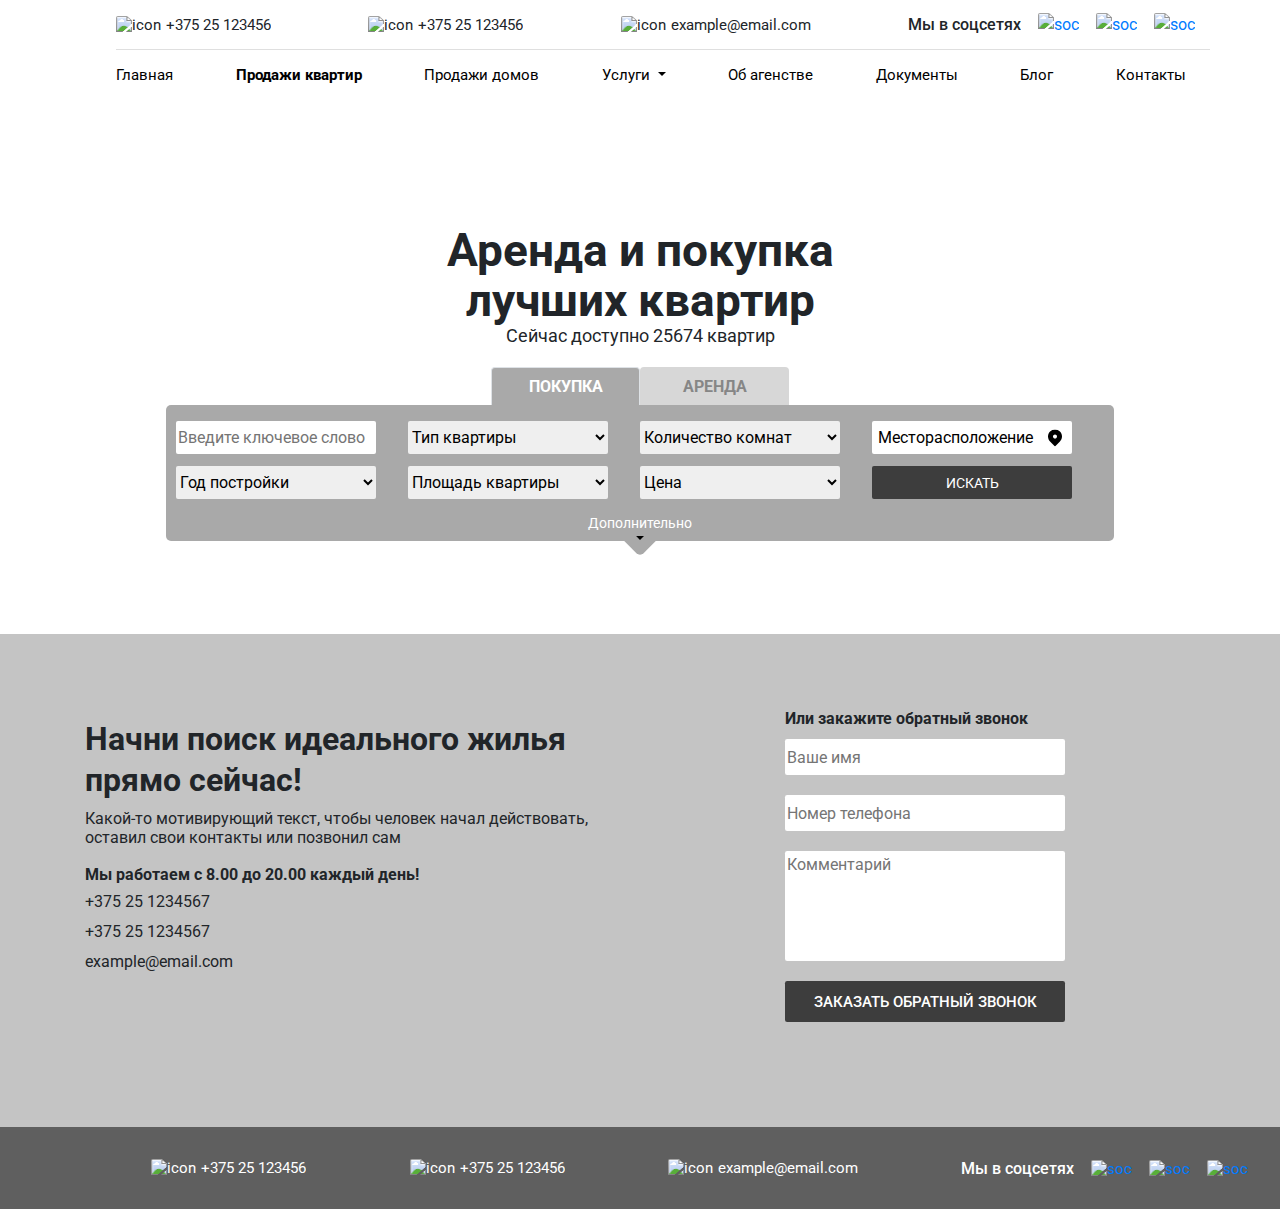
==== pages/saleFlats/main.html @ 1c045c44 "action menu" ====
<!DOCTYPE html>
<html lang="ru">

<head>
    <title>Site</title>
    <meta charset="UTF-8">
    <meta http-equiv="X-UA-Compatible" content="IE=edge">
    <meta name="viewport" content="width=device-width, initial-scale=1.0">
    <link rel="shortcut icon" href="/favicon.png" type="image/png">
    <link rel="stylesheet" href="https://stackpath.bootstrapcdn.com/bootstrap/4.5.2/css/bootstrap.min.css"
        integrity="sha384-JcKb8q3iqJ61gNV9KGb8thSsNjpSL0n8PARn9HuZOnIxN0hoP+VmmDGMN5t9UJ0Z" crossorigin="anonymous">

    <link rel="stylesheet" href="/src/style/css/style.css">
    <link rel="stylesheet" href="/pages/saleFlats/css/flats.css">
</head>

<body>
    <div class="wrapper">

        <!--
        ##################################################################################
                                            HEADER
        ##################################################################################
        -->
        <div class="header container">
            <div class="row">
                <!-- *****LOGO -->
                <a class="header__logo col-12 col-sm-auto navbar-brand" href="#">
                    <img src="https://via.placeholder.com/107x72" alt="">
                </a>
                <!-- end-logo -->
                <div class="menu header__menu col">
                    <div class="row">

                        <!-- *****CONTACTS -->
                        <div class="contacts menu__contacts col-auto col-sm-12">
                            <div class="contacts__item" title="+375 25 123456">
                                <img src="https://via.placeholder.com/20x20" alt="icon">
                                <span>+375 25 123456</span>
                            </div>
                            <div class="contacts__item" title="+375 25 123456">
                                <img src="https://via.placeholder.com/20x20" alt="icon">
                                <span>+375 25 123456</span>
                            </div>
                            <div class="contacts__item" title="example@email.com">
                                <img src="https://via.placeholder.com/20x20" alt="icon">
                                <span>example@email.com</span>
                            </div>
                            <div class="socials contacts__socials" title="Мы в соцсетях">
                                <h6 class="socials__title">Мы в соцсетях</h6>
                                <div class="socials__items">
                                    <div class="socials__social-item"><a href="#"><img
                                                src="https://via.placeholder.com/22x22" alt="soc"></a></div>
                                    <div class="socials__social-item"><a href="#"><img
                                                src="https://via.placeholder.com/22x22" alt="soc"></a></div>
                                    <div class="socials__social-item"><a href="#"><img
                                                src="https://via.placeholder.com/22x22" alt="soc"></a></div>
                                </div>
                            </div>
                        </div>
                        <!-- end-contacts -->
                    </div>
                    <div class="row">

                        <!-- *****NAVIGATION -->
                        <nav class="menu__navbar navbar navbar-expand-lg navbar-light">
                            <button class="navbar-toggler" type="button" data-toggle="collapse"
                                data-target="#navbarNavDropdown" aria-controls="navbarNavDropdown" aria-expanded="false"
                                aria-label="Toggle navigation">
                                <span class="navbar-toggler-icon"></span>
                            </button>
                            <div class="collapse navbar-collapse" id="navbarNavDropdown">
                                <ul class="navbar-nav">
                                    <li class="nav-item">
                                        <a class="nav-link" href="/index.html">Главная</a>
                                    </li>
                                    <li class="nav-item">
                                        <a class="nav-link active" href="#">Продажи квартир</a>
                                    </li>
                                    <li class="nav-item">
                                        <a class="nav-link" href="#">Продажи домов</a>
                                    </li>
                                    <li class="nav-item dropdown">
                                        <a class="nav-link dropdown-toggle" href="#" id="navbarDropdownMenuLink"
                                            data-toggle="dropdown" aria-haspopup="true" aria-expanded="false">
                                            Услуги
                                        </a>
                                        <div class="dropdown-menu" aria-labelledby="navbarDropdownMenuLink">
                                            <a class="dropdown-item" href="#">Продать недвижемость</a>
                                            <a class="dropdown-item" href="#">Купить недвижемость</a>
                                            <a class="dropdown-item" href="#">Консультация специалиста</a>
                                            <a class="dropdown-item" href="#">Что-нибудь ещё...</a>
                                        </div>
                                    </li>
                                    <li class="nav-item">
                                        <a class="nav-link" href="#">Об агенстве</a>
                                    </li>
                                    <li class="nav-item">
                                        <a class="nav-link" href="#">Документы</a>
                                    </li>
                                    <li class="nav-item">
                                        <a class="nav-link" href="#">Блог</a>
                                    </li>
                                    <li class="nav-item">
                                        <a class="nav-link" href="#">Контакты</a>
                                    </li>
                                </ul>
                            </div>
                        </nav>
                        <!-- end-navigation -->
                    </div>
                </div>
            </div>
        </div>

        <!--
        ##################################################################################
                                            TOP-SLIDER
        ##################################################################################
    -->
        <div class="image-title container-fluid">
            <div class="text image-title__text">
                <div class="text__title">Аренда и покупка лучших квартир</div>
                <div class="text__description">Сейчас доступно 25674 квартир</div>
            </div>
        </div>

        <!--
        ##################################################################################
                                          SEARCH-BOX
        ##################################################################################
    -->
        <div class="action-block">
            <!-- *****TABS -->
            <div class="action-block__tabs">
                <div class="nav nav-tabs" id="nav-tab" role="tablist">
                    <a class="nav-item nav-link active" id="nav-buy-tab" data-toggle="tab" href="#nav-buy" role="tab"
                        aria-controls="nav-buy" aria-selected="true">Покупка</a>
                    <a class="nav-item nav-link" id="nav-rent-tab" data-toggle="tab" href="#nav-rent" role="tab"
                        aria-controls="nav-rent" aria-selected="false">Аренда</a>
                </div>
            </div>
            <!-- end-tabs -->
            <!-- *****CONTENT -->
            <div class="tab-content" id="nav-tabContent">
                <div class="tab-pane fade show active" id="nav-buy" role="tabpanel" aria-labelledby="nav-buy-tab">
                    <form action="myphp.php" method="GET" class="form action-block__form">
                        <input class="btnInput" type="text" placeholder="Введите ключевое слово" required>
                        <select name="" id="" class="btnInput">
                            <option value="0">Тип квартиры</option>
                            <option value="0">Ещё тип квартиры</option>
                        </select>
                        <select class="btnInput" name="" id="">
                            <option value="0">Количество комнат</option>
                            <option value="0">Ещё количество комнат</option>
                        </select>
                        <button class="form__geoposition btnInput" name="geoposition" type="button"
                            value="1">Месторасположение
                            <svg width="14" height="17" viewBox="0 0 14 17" fill="none"
                                xmlns="http://www.w3.org/2000/svg">
                                <path fill-rule="evenodd" clip-rule="evenodd"
                                    d="M2.04999 2.04999C3.36281 0.73717 5.14338 -0.000366211 6.99999 -0.000366211C8.8566 -0.000366211 10.6372 0.73717 11.95 2.04999C13.2628 3.36281 14.0003 5.14338 14.0003 6.99999C14.0003 8.8566 13.2628 10.6372 11.95 11.95L6.99999 16.9L2.04999 11.95C1.3999 11.3 0.88422 10.5283 0.532393 9.67894C0.180565 8.82961 -0.000518799 7.9193 -0.000518799 6.99999C-0.000518799 6.08068 0.180565 5.17037 0.532393 4.32104C0.88422 3.47172 1.3999 2.70001 2.04999 2.04999ZM6.99999 8.99999C7.53042 8.99999 8.03913 8.78928 8.4142 8.4142C8.78927 8.03913 8.99999 7.53042 8.99999 6.99999C8.99999 6.46956 8.78927 5.96085 8.4142 5.58578C8.03913 5.2107 7.53042 4.99999 6.99999 4.99999C6.46955 4.99999 5.96085 5.2107 5.58577 5.58578C5.2107 5.96085 4.99999 6.46956 4.99999 6.99999C4.99999 7.53042 5.2107 8.03913 5.58577 8.4142C5.96085 8.78928 6.46955 8.99999 6.99999 8.99999Z"
                                    fill="black" />
                            </svg>
                        </button>
                        <select class="btnInput" name="" id="">
                            <option value="0">Год постройки</option>
                            <option value="0">Ещё год постройки</option>
                        </select>
                        <select class="btnInput" name="" id="">
                            <option value="0">Площадь квартиры</option>
                            <option value="0">Ещё площадь квартиры</option>
                        </select>
                        <select class="btnInput" name="" id="">
                            <option value="0">Цена</option>
                            <option value="0">Ещё цена</option>
                        </select>
                        <button class="btnInput" type="submit">Искать</button>
                    </form>
                </div>
                <div class="tab-pane fade" id="nav-rent" role="tabpanel" aria-labelledby="nav-rent-tab">
                    <form action="myphp.php" method="GET" class="form action-block__form">
                        <input class="btnInput" type="text" placeholder="Введите ключевое слово" required>
                        <select name="" id="" class="btnInput">
                            <option value="0">Тип квартиры</option>
                            <option value="0">Ещё тип квартиры</option>
                        </select>
                        <select class="btnInput" name="" id="">
                            <option value="0">Количество комнат</option>
                            <option value="0">Ещё количество комнат</option>
                        </select>
                        <button class="form__geoposition btnInput" name="geoposition" type="button"
                            value="1">Месторасположение
                            <svg width="14" height="17" viewBox="0 0 14 17" fill="none"
                                xmlns="http://www.w3.org/2000/svg">
                                <path fill-rule="evenodd" clip-rule="evenodd"
                                    d="M2.04999 2.04999C3.36281 0.73717 5.14338 -0.000366211 6.99999 -0.000366211C8.8566 -0.000366211 10.6372 0.73717 11.95 2.04999C13.2628 3.36281 14.0003 5.14338 14.0003 6.99999C14.0003 8.8566 13.2628 10.6372 11.95 11.95L6.99999 16.9L2.04999 11.95C1.3999 11.3 0.88422 10.5283 0.532393 9.67894C0.180565 8.82961 -0.000518799 7.9193 -0.000518799 6.99999C-0.000518799 6.08068 0.180565 5.17037 0.532393 4.32104C0.88422 3.47172 1.3999 2.70001 2.04999 2.04999ZM6.99999 8.99999C7.53042 8.99999 8.03913 8.78928 8.4142 8.4142C8.78927 8.03913 8.99999 7.53042 8.99999 6.99999C8.99999 6.46956 8.78927 5.96085 8.4142 5.58578C8.03913 5.2107 7.53042 4.99999 6.99999 4.99999C6.46955 4.99999 5.96085 5.2107 5.58577 5.58578C5.2107 5.96085 4.99999 6.46956 4.99999 6.99999C4.99999 7.53042 5.2107 8.03913 5.58577 8.4142C5.96085 8.78928 6.46955 8.99999 6.99999 8.99999Z"
                                    fill="black" />
                            </svg>
                        </button>
                        <select class="btnInput" name="" id="">
                            <option value="0">Год постройки</option>
                            <option value="0">Ещё год постройки</option>
                        </select>
                        <select class="btnInput" name="" id="">
                            <option value="0">Площадь квартиры</option>
                            <option value="0">Ещё площадь квартиры</option>
                        </select>
                        <select class="btnInput" name="" id="">
                            <option value="0">Цена</option>
                            <option value="0">Ещё цена</option>
                        </select>
                        <button class="btnInput" type="submit">Искать</button>
                    </form>
                </div>
                <a class="form__additional" href="#">Дополнительно</a>
            </div>
            <!-- end-content -->
        </div>

        <!--
            ##################################################################################
                                                CALLBACK
            ##################################################################################
        -->
        <div class="callback container-fluid">
            <div class="container">
                <div class="row">
                    <div class="callback__info col-12 col-md-6">
                        <h2>Начни поиск идеального жилья прямо сейчас!</h2>
                        <p>Какой-то мотивирующий текст, чтобы человек начал действовать, оставил свои контакты или
                            позвонил сам</p>
                        <time>Мы работаем с 8.00 до 20.00 каждый день!</time>
                        <div class="callback__contacts">
                            <div class="contact">+375 25 1234567</div>
                            <div class="contact">+375 25 1234567</div>
                            <div class="contact">example@email.com</div>
                        </div>
                    </div>
                    <div class="callback__form col-12 col-md-6">
                        <form action="myphp.php" method="POST">
                            <h3>Или закажите обратный звонок</h3>
                            <input type="text" placeholder="Ваше имя" class="callback__name" required>
                            <input type="text" placeholder="Номер телефона" class="callback__tel" required>
                            <textarea name="" id="" cols="30" rows="10" placeholder="Комментарий"></textarea>
                            <button type="submit" class="callback__send">Заказать обратный звонок</button>
                        </form>
                    </div>
                </div>
            </div>
        </div>

        <!--
            ##################################################################################
                                                FOOTER
            ##################################################################################
        -->
        <footer class="footer container-fluid">
            <div class="contacts menu__contacts">
                <a class="fooer__logo navbar-brand" href="#">
                    <img src="https://via.placeholder.com/107x72" alt="">
                </a>
                <div class="contacts__item" title="+375 25 123456">
                    <img src="https://via.placeholder.com/20x20" alt="icon">
                    <span>+375 25 123456</span>
                </div>
                <div class="contacts__item" title="+375 25 123456">
                    <img src="https://via.placeholder.com/20x20" alt="icon">
                    <span>+375 25 123456</span>
                </div>
                <div class="contacts__item" title="example@email.com">
                    <img src="https://via.placeholder.com/20x20" alt="icon">
                    <span>example@email.com</span>
                </div>
                <div class="socials contacts__socials" title="Мы в соцсетях">
                    <h6 class="socials__title">Мы в соцсетях</h6>
                    <div class="socials__items">
                        <div class="socials__social-item"><a href="#"><img src="https://via.placeholder.com/22x22"
                                    alt="soc"></a></div>
                        <div class="socials__social-item"><a href="#"><img src="https://via.placeholder.com/22x22"
                                    alt="soc"></a></div>
                        <div class="socials__social-item"><a href="#"><img src="https://via.placeholder.com/22x22"
                                    alt="soc"></a></div>
                    </div>
                </div>
            </div>
        </footer>
    </div>

    <script type="text/javascript" src="//code.jquery.com/jquery-1.11.0.min.js"></script>
    <script type="text/javascript" src="//code.jquery.com/jquery-migrate-1.2.1.min.js"></script>
    <script src="https://stackpath.bootstrapcdn.com/bootstrap/4.5.2/js/bootstrap.min.js"
        integrity="sha384-B4gt1jrGC7Jh4AgTPSdUtOBvfO8shuf57BaghqFfPlYxofvL8/KUEfYiJOMMV+rV"
        crossorigin="anonymous"></script>
    <script src="https://stackpath.bootstrapcdn.com/bootstrap/4.5.2/js/bootstrap.bundle.min.js"
        integrity="sha384-LtrjvnR4Twt/qOuYxE721u19sVFLVSA4hf/rRt6PrZTmiPltdZcI7q7PXQBYTKyf"
        crossorigin="anonymous"></script>
</body>

</html>
---- src/style/css/style.css ----
@import url("https://fonts.googleapis.com/css2?family=Roboto:wght@400;700;900&display=swap");
.wrapper {
  overflow: hidden;
}

.slick-slide:focus {
  outline: none;
}

.slick-slide {
  cursor: -webkit-grab;
  cursor: grab;
}

.slick-prev:before,
.slick-next:before {
  color: black;
}

.header {
  min-height: 100px;
  margin-bottom: 10px;
}

.header__logo {
  display: -webkit-box;
  display: -ms-flexbox;
  display: flex;
  min-height: 100px;
  -webkit-box-align: center;
      -ms-flex-align: center;
          align-items: center;
  -webkit-box-pack: center;
      -ms-flex-pack: center;
          justify-content: center;
}

.menu__contacts {
  display: -webkit-box;
  display: -ms-flexbox;
  display: flex;
  -webkit-box-align: center;
      -ms-flex-align: center;
          align-items: center;
  -webkit-box-pack: justify;
      -ms-flex-pack: justify;
          justify-content: space-between;
  border-bottom: 1px solid #dfdfdf;
}

.menu .nav-link,
.menu .contacts__item {
  font: 15px Roboto, Oxygen, Ubuntu, Cantarell, "Open Sans", "Helvetica Neue", sans-serif;
}

.menu__contacts, .menu__navbar {
  min-height: 50px;
}

.menu__navbar {
  width: 100%;
  padding-left: 0;
}

.menu__navbar .navbar-nav {
  display: -webkit-box;
  display: -ms-flexbox;
  display: flex;
  -webkit-box-pack: justify;
      -ms-flex-pack: justify;
          justify-content: space-between;
  width: 100%;
}

.menu__navbar .nav-item .active {
  font-weight: bold;
}

.menu__navbar .nav-link {
  color: #000 !important;
  padding-left: 0 !important;
}

.menu__navbar .dropdown-item:active {
  background: #2e2e2e;
}

.contacts {
  padding-left: 0;
}

.contacts__item {
  display: -webkit-box;
  display: -ms-flexbox;
  display: flex;
  -webkit-box-orient: horizontal;
  -webkit-box-direction: normal;
      -ms-flex-direction: row;
          flex-direction: row;
  -ms-flex-wrap: nowrap;
      flex-wrap: nowrap;
  -webkit-box-align: center;
      -ms-flex-align: center;
          align-items: center;
  text-overflow: ellipsis;
  white-space: nowrap;
  overflow: hidden;
}

.contacts__item > img {
  margin-right: 5px;
  border-radius: 2px;
}

.socials {
  display: -webkit-box;
  display: -ms-flexbox;
  display: flex;
  -webkit-box-pack: justify;
      -ms-flex-pack: justify;
          justify-content: space-between;
}

.socials__title {
  -ms-flex-item-align: center;
      -ms-grid-row-align: center;
      align-self: center;
  margin: 0 !important;
  text-overflow: ellipsis;
  white-space: nowrap;
  overflow: hidden;
}

.socials__items {
  display: -webkit-box;
  display: -ms-flexbox;
  display: flex;
  -webkit-box-align: center;
      -ms-flex-align: center;
          align-items: center;
}

.socials__social-item {
  margin-left: 17px;
}

.socials__social-item img {
  border-radius: 2px;
}

.quick-choice {
  margin: 0;
  padding: 0;
}

.main-slider {
  height: 450px;
}

.main-slider .slick-prev {
  left: 20px;
  z-index: 9999;
}

.main-slider .slick-next {
  right: 20px;
  z-index: 9999;
}

.main-slider__slide,
.main-slider img {
  height: 450px;
  width: 100vw;
  -o-object-fit: cover;
     object-fit: cover;
  position: relative;
}

.main-slider__text-block {
  display: -webkit-box;
  display: -ms-flexbox;
  display: flex;
  -webkit-box-orient: vertical;
  -webkit-box-direction: normal;
      -ms-flex-direction: column;
          flex-direction: column;
  -webkit-box-align: center;
      -ms-flex-align: center;
          align-items: center;
  -webkit-box-pack: center;
      -ms-flex-pack: center;
          justify-content: center;
  text-align: center;
  position: absolute;
  left: 50%;
  top: 50%;
  -webkit-transform: translate(-50%, -50%);
          transform: translate(-50%, -50%);
}

.main-slider__title {
  width: 475px;
  font: 46px Roboto;
  color: #000;
  font-style: normal;
  font-weight: 700;
  line-height: 50px;
  letter-spacing: 0em;
  text-align: center;
}

.main-slider__description {
  font: 18px Roboto;
  font-style: normal;
  color: #000;
  font-weight: normal;
  line-height: 21px;
  text-align: center;
}

.action-block {
  display: -webkit-box;
  display: -ms-flexbox;
  display: flex;
  -webkit-box-orient: vertical;
  -webkit-box-direction: normal;
      -ms-flex-direction: column;
          flex-direction: column;
  -webkit-box-align: center;
      -ms-flex-align: center;
          align-items: center;
  position: relative;
  top: -93px;
}

.action-block .nav-tabs {
  display: -webkit-box;
  display: -ms-flexbox;
  display: flex;
  -webkit-box-pack: center;
      -ms-flex-pack: center;
          justify-content: center;
  border: none;
}

.action-block .nav-item {
  display: -webkit-box;
  display: -ms-flexbox;
  display: flex;
  -webkit-box-pack: center;
      -ms-flex-pack: center;
          justify-content: center;
  -webkit-box-align: center;
      -ms-flex-align: center;
          align-items: center;
  width: 149px;
  height: 39px;
  font-family: 14px Roboto, Oxygen, Ubuntu, Cantarell, "Open Sans", "Helvetica Neue", sans-serif;
  font-style: normal;
  font-weight: 700;
  line-height: 16px;
  letter-spacing: 0em;
  text-align: left;
  color: #868686;
  text-transform: uppercase;
  background: #d7d7d7;
}

.action-block .nav-item.active {
  font-family: 14px Roboto, Oxygen, Ubuntu, Cantarell, "Open Sans", "Helvetica Neue", sans-serif;
  font-style: normal;
  font-weight: 700;
  line-height: 16px;
  letter-spacing: 0em;
  text-align: left;
  color: #ffffff !important;
  background: #a9a9a9;
}

.action-block .tab-content {
  width: 948px;
  min-height: 90px;
  padding: 10px;
  background: #a9a9a9;
  border-radius: 5px;
}

.action-block .tab-content .form__additional {
  display: block;
  text-align: center;
  font: 14px Roboto, Oxygen, Ubuntu, Cantarell, "Open Sans", "Helvetica Neue", sans-serif;
  font-style: normal;
  font-weight: normal;
  line-height: 16px;
  color: #ffffff;
  position: relative;
}

.action-block .tab-content .form__additional:hover {
  text-decoration: none;
}

.action-block .tab-content .form__additional::after {
  content: "";
  display: block;
  height: 8px;
  width: 8px;
  border-radius: 0px;
  position: absolute;
  -webkit-transform: translateX(-50%) rotate(-90deg);
          transform: translateX(-50%) rotate(-90deg);
  left: 50%;
  bottom: -80%;
  background-image: url([data-uri]);
}

.action-block .tab-content .form__additional::before {
  content: "";
  display: block;
  width: 100px;
  height: 100px;
  position: absolute;
  -webkit-transform: translateX(-50%) rotate(45deg);
          transform: translateX(-50%) rotate(45deg);
  border-radius: 5px;
  left: 50%;
  bottom: -30%;
  background: #a9a9a9;
  z-index: -1;
}

.action-block .tab-pane {
  height: 100%;
}

.form {
  display: -webkit-box;
  display: -ms-flexbox;
  display: flex;
  min-height: 90px;
  -webkit-box-pack: center;
      -ms-flex-pack: center;
          justify-content: center;
  -webkit-box-align: center;
      -ms-flex-align: center;
          align-items: center;
}

.form * {
  font-family: Roboto, Oxygen, Ubuntu, Cantarell, "Open Sans", "Helvetica Neue", sans-serif;
}

.form__keyword {
  width: 200px;
  height: 33px;
  outline: none;
  border: none;
  background: #ffffff;
  border-radius: 2px;
  margin-right: 20px;
}

.form__immovability {
  width: 200px;
  height: 33px;
  outline: none;
  border: none;
  margin-right: 20px;
  background: #ffffff;
  border-radius: 2px;
}

.form__geoposition {
  width: 200px;
  height: 33px;
  outline: none;
  border: none;
  margin-right: 20px;
  text-align: left;
  border-radius: 2px;
  background: #ffffff;
  position: relative;
}

.form__geoposition svg {
  width: 14px;
  height: 17px;
  -webkit-transform: translateY(-50%);
          transform: translateY(-50%);
  position: absolute;
  top: 50%;
  right: 10px;
}

.form__cost {
  width: 103px;
  height: 33px;
  outline: none;
  border: none;
  margin-right: 20px;
  background: #ffffff;
  border-radius: 2px;
}

.form__search {
  font-family: 14px Roboto, Oxygen, Ubuntu, Cantarell, "Open Sans", "Helvetica Neue", sans-serif;
  font-weight: 400;
  line-height: 16px;
  letter-spacing: 0em;
  text-align: center;
  width: 103px;
  height: 33px;
  color: #fff;
  outline: none;
  border: none;
  background: #3d3d3d;
  border-radius: 2px;
}

.about-us h2 {
  font-family: Roboto, Oxygen, Ubuntu, Cantarell, "Open Sans", "Helvetica Neue", sans-serif;
  font-size: 36px;
  font-style: normal;
  font-weight: 700;
  line-height: 50px;
  letter-spacing: 0em;
}

.about-us p {
  font-family: Roboto, Oxygen, Ubuntu, Cantarell, "Open Sans", "Helvetica Neue", sans-serif;
  font-size: 15px;
  font-style: normal;
  font-weight: 400;
  line-height: 18px;
  letter-spacing: 0em;
  text-align: left;
}

.about-us .row img {
  -o-object-fit: cover;
     object-fit: cover;
}

.about-us__info {
  display: -webkit-box;
  display: -ms-flexbox;
  display: flex;
  -webkit-box-orient: vertical;
  -webkit-box-direction: normal;
      -ms-flex-direction: column;
          flex-direction: column;
  -webkit-box-pack: justify;
      -ms-flex-pack: justify;
          justify-content: space-between;
}

.about-us__statistic {
  display: -webkit-box;
  display: -ms-flexbox;
  display: flex;
  padding-right: 1rem;
  -webkit-box-pack: justify;
      -ms-flex-pack: justify;
          justify-content: space-between;
}

.about-us__number-stat {
  font-family: Roboto, Oxygen, Ubuntu, Cantarell, "Open Sans", "Helvetica Neue", sans-serif;
  font-size: 40px;
  font-style: normal;
  font-weight: 900;
  line-height: 44px;
  letter-spacing: 0em;
  text-align: left;
}

.about-us__title {
  font-family: Roboto, Oxygen, Ubuntu, Cantarell, "Open Sans", "Helvetica Neue", sans-serif;
  font-size: 16px;
  font-style: normal;
  font-weight: 700;
  line-height: 19px;
  letter-spacing: 0em;
  text-align: left;
}

.about-us__more-info {
  -ms-flex-item-align: start;
      align-self: flex-start;
  font: 15px Roboto, Oxygen, Ubuntu, Cantarell, "Open Sans", "Helvetica Neue", sans-serif;
  font-style: normal;
  font-weight: 700;
  line-height: 18px;
  letter-spacing: 0em;
  text-align: left;
  color: #000000;
  margin: 10px 0;
  position: relative;
}

.about-us__more-info:hover {
  color: #000000;
  text-decoration: none;
}

.about-us__more-info::after {
  content: "";
  display: inline-block;
  width: 26px;
  height: 22px;
  position: absolute;
  right: -15%;
  top: 50%;
  -webkit-transform: translate(0, -45%);
          transform: translate(0, -45%);
  background-image: url("data:image/svg+xml;charset=UTF-8,%3csvg width='26' height='22' viewBox='0 0 26 22' fill='none' xmlns='http://www.w3.org/2000/svg'%3e%3cpath d='M13.185 16.5L18.685 11L13.185 5.5L11.8925 6.7925L16.0908 11L11.8925 15.2075L13.185 16.5Z' fill='black'/%3e%3cpath d='M9.185 16.5L14.685 11L9.185 5.5L7.8925 6.7925L12.0908 11L7.8925 15.2075L9.185 16.5Z' fill='black'/%3e%3c/svg%3e ");
}

.listImmovability {
  display: -webkit-box;
  display: -ms-flexbox;
  display: flex;
  width: 100vw;
  -webkit-box-orient: vertical;
  -webkit-box-direction: normal;
      -ms-flex-direction: column;
          flex-direction: column;
  margin: 100px 0;
  padding: 0;
  -webkit-box-align: center;
      -ms-flex-align: center;
          align-items: center;
}

.listImmovability h2 {
  font-family: 36px Roboto, Oxygen, Ubuntu, Cantarell, "Open Sans", "Helvetica Neue", sans-serif;
  font-style: normal;
  font-weight: 700;
  line-height: 50px;
  letter-spacing: 0em;
  text-align: center;
}

.listImmovability .nav-link {
  font: 16px Roboto, Oxygen, Ubuntu, Cantarell, "Open Sans", "Helvetica Neue", sans-serif;
  font-style: normal;
  font-weight: 500;
  line-height: 50px;
  letter-spacing: 0em;
  text-align: left;
  border: none;
  outline: none;
  color: #000;
  padding-bottom: 0;
  margin-bottom: 3px;
}

.listImmovability .nav-link:hover {
  color: #000;
}

.listImmovability .nav-link.active {
  border-bottom: 3px solid black;
}

.listImmovability .nav-tabs {
  display: -webkit-box;
  display: -ms-flexbox;
  display: flex;
  -webkit-box-orient: horizontal;
  -webkit-box-direction: normal;
      -ms-flex-direction: row;
          flex-direction: row;
  -webkit-box-pack: center;
      -ms-flex-pack: center;
          justify-content: center;
  padding: 0;
  margin: 0;
  border: none;
}

.listImmovability .items {
  display: -ms-grid;
  display: grid;
  width: 100vw;
  -ms-grid-columns: (1fr)[4];
      grid-template-columns: repeat(4, 1fr);
}

.listImmovability .items .item {
  width: auto;
  height: 250px;
  padding: 17px 20px;
  background: url("https://via.placeholder.com/300x250") center no-repeat;
  background-size: cover;
}

.listImmovability .items .item__wrapper {
  display: -webkit-box;
  display: -ms-flexbox;
  display: flex;
  -webkit-box-orient: vertical;
  -webkit-box-direction: normal;
      -ms-flex-direction: column;
          flex-direction: column;
  -webkit-box-align: center;
      -ms-flex-align: center;
          align-items: center;
  -ms-flex-pack: distribute;
      justify-content: space-around;
  width: 100%;
  height: 100%;
  opacity: 0;
  background: #fff;
}

.listImmovability .items .item__wrapper:hover {
  opacity: 1;
}

.listImmovability .items .item__wrapper .title {
  font-family: 18px Roboto, Oxygen, Ubuntu, Cantarell, "Open Sans", "Helvetica Neue", sans-serif;
  font-style: normal;
  font-weight: 700;
  line-height: 21px;
  letter-spacing: 0em;
  text-align: center;
}

.listImmovability .items .item__wrapper .dots {
  display: -webkit-box;
  display: -ms-flexbox;
  display: flex;
  -webkit-box-pack: justify;
      -ms-flex-pack: justify;
          justify-content: space-between;
}

.listImmovability .items .item__wrapper .dots .dot {
  width: 22px;
  height: 22px;
  border-radius: 50%;
  background: #c4c4c4;
  margin: 0 9px;
}

.listImmovability .items .item__wrapper .link-item {
  display: -webkit-box;
  display: -ms-flexbox;
  display: flex;
  -webkit-box-pack: center;
      -ms-flex-pack: center;
          justify-content: center;
  -webkit-box-align: center;
      -ms-flex-align: center;
          align-items: center;
  width: 132px;
  height: 33px;
  background: #3d3d3d;
  border-radius: 2px;
  color: #fff;
}

.allItems {
  display: -webkit-box;
  display: -ms-flexbox;
  display: flex;
  -webkit-box-pack: center;
      -ms-flex-pack: center;
          justify-content: center;
  -webkit-box-align: center;
      -ms-flex-align: center;
          align-items: center;
  margin-top: 50px;
  width: 230px;
  height: 50px;
  background: #3d3d3d;
  border-radius: 2px;
  font: 16px Roboto, Oxygen, Ubuntu, Cantarell, "Open Sans", "Helvetica Neue", sans-serif;
  font-style: normal;
  font-weight: 500;
  line-height: 19px;
  letter-spacing: 0em;
  text-transform: uppercase;
  color: #fff;
}

.allItems:hover {
  color: #fff;
  text-decoration: none;
}

.team {
  margin-bottom: 100px;
}

.team h2 {
  margin-bottom: 35px;
  font: 36px Roboto, Oxygen, Ubuntu, Cantarell, "Open Sans", "Helvetica Neue", sans-serif;
  font-style: normal;
  font-weight: 700;
  line-height: 50px;
  letter-spacing: 0em;
  text-align: center;
}

.members-slider {
  width: 90vw;
}

.members-slider .member {
  padding: 0 16px;
  display: -webkit-box;
  display: -ms-flexbox;
  display: flex;
  min-width: 250px;
  -webkit-box-orient: vertical;
  -webkit-box-direction: normal;
      -ms-flex-direction: column;
          flex-direction: column;
  -webkit-box-pack: justify;
      -ms-flex-pack: justify;
          justify-content: space-between;
  -webkit-box-align: center;
      -ms-flex-align: center;
          align-items: center;
}

.members-slider .member__photo {
  -o-object-fit: cover;
     object-fit: cover;
}

.members-slider .member__name {
  font: 20px Roboto, Oxygen, Ubuntu, Cantarell, "Open Sans", "Helvetica Neue", sans-serif;
  font-style: normal;
  font-weight: 700;
  text-align: center;
  margin: 10px 0;
}

.members-slider .member__place {
  font-family: 16px Roboto, Oxygen, Ubuntu, Cantarell, "Open Sans", "Helvetica Neue", sans-serif;
  font-style: normal;
  font-weight: 400;
  text-align: center;
}

.members-slider .member__phone {
  font-family: 18px Roboto, Oxygen, Ubuntu, Cantarell, "Open Sans", "Helvetica Neue", sans-serif;
  font-style: normal;
  font-weight: 400;
  text-align: center;
}

.members-slider .member__socials {
  display: -webkit-box;
  display: -ms-flexbox;
  display: flex;
  width: 100px;
  -webkit-box-pack: justify;
      -ms-flex-pack: justify;
          justify-content: space-between;
  -webkit-box-align: center;
      -ms-flex-align: center;
          align-items: center;
  margin: 10px 0;
}

.feedback {
  margin-bottom: 80px;
  margin-top: 80px;
}

.feedback h2 {
  margin-bottom: 35px;
  font: 36px Roboto, Oxygen, Ubuntu, Cantarell, "Open Sans", "Helvetica Neue", sans-serif;
  font-style: normal;
  font-weight: 700;
  line-height: 50px;
  letter-spacing: 0em;
  text-align: center;
}

.feedback-photo-slider {
  margin-bottom: 26px;
}

.feedback-text-slider p {
  font-family: 16px Roboto, Oxygen, Ubuntu, Cantarell, "Open Sans", "Helvetica Neue", sans-serif;
  font-style: normal;
  font-weight: 400;
  line-height: 24px;
  letter-spacing: 0em;
  text-align: center;
}

.feedback-text-slider__author {
  font-family: 16px Roboto, Oxygen, Ubuntu, Cantarell, "Open Sans", "Helvetica Neue", sans-serif;
  font-style: normal;
  font-weight: 700;
  line-height: 24px;
  letter-spacing: 0em;
  text-align: center;
}

.callback {
  background: #c4c4c4;
  padding: 85px 50px;
}

.callback__info {
  margin-bottom: 1rem;
}

.callback__info h2 {
  font-family: 36px Roboto, Oxygen, Ubuntu, Cantarell, "Open Sans", "Helvetica Neue", sans-serif;
  font-style: normal;
  font-weight: 700;
  line-height: 41px;
  letter-spacing: 0em;
  text-align: left;
}

.callback__info p {
  font-family: 16px Roboto, Oxygen, Ubuntu, Cantarell, "Open Sans", "Helvetica Neue", sans-serif;
  font-style: normal;
  font-weight: 400;
  line-height: 19px;
  letter-spacing: 0em;
  text-align: left;
}

.callback__info time {
  font-family: 16px Roboto, Oxygen, Ubuntu, Cantarell, "Open Sans", "Helvetica Neue", sans-serif;
  font-style: normal;
  font-weight: 700;
  line-height: 22px;
  letter-spacing: 0em;
  text-align: left;
}

.callback__info .contact {
  font-family: 16px Roboto, Oxygen, Ubuntu, Cantarell, "Open Sans", "Helvetica Neue", sans-serif;
  font-style: normal;
  font-weight: 400;
  line-height: 30px;
  letter-spacing: 0em;
  text-align: left;
}

.callback__form {
  display: -webkit-box;
  display: -ms-flexbox;
  display: flex;
  -webkit-box-orient: vertical;
  -webkit-box-direction: normal;
      -ms-flex-direction: column;
          flex-direction: column;
  -webkit-box-align: center;
      -ms-flex-align: center;
          align-items: center;
}

.callback__form form {
  display: -webkit-box;
  display: -ms-flexbox;
  display: flex;
  -webkit-box-orient: vertical;
  -webkit-box-direction: normal;
      -ms-flex-direction: column;
          flex-direction: column;
}

.callback__form form * {
  margin-bottom: 20px;
}

.callback h3 {
  font: 16px Roboto, Oxygen, Ubuntu, Cantarell, "Open Sans", "Helvetica Neue", sans-serif;
  font-style: normal;
  font-weight: 700;
  line-height: 0;
  letter-spacing: 0em;
  text-align: left;
}

.callback__name, .callback__tel {
  outline: none;
  border: none;
  width: 280px;
  height: 36px;
  border-radius: 2.1712px;
}

.callback textarea {
  outline: none;
  border: none;
  width: 280px;
  height: 110px;
  resize: none;
  border-radius: 2.1712px;
}

.callback__send {
  display: -webkit-box;
  display: -ms-flexbox;
  display: flex;
  -webkit-box-pack: center;
      -ms-flex-pack: center;
          justify-content: center;
  -webkit-box-align: center;
      -ms-flex-align: center;
          align-items: center;
  font: 15px Roboto, Oxygen, Ubuntu, Cantarell, "Open Sans", "Helvetica Neue", sans-serif;
  color: #fff;
  font-style: normal;
  font-weight: 500;
  line-height: 18px;
  letter-spacing: 0em;
  text-transform: uppercase;
  outline: none;
  border: none;
  width: 280px;
  height: 41.25px;
  background: #3d3d3d;
  border-radius: 2.1712px;
}

.footer {
  font: 15px Roboto, Oxygen, Ubuntu, Cantarell, "Open Sans", "Helvetica Neue", sans-serif;
  font-style: normal;
  font-weight: 400;
  line-height: 18px;
  letter-spacing: 0em;
  text-align: left;
  padding: 1rem 2rem;
  color: #ffffff;
  background: #5f5f5f;
}

.footer .contacts {
  border-bottom: none;
}

/* ##################################################################################
 *                                     MEDIA
 * ##################################################################################
 */
@media screen and (max-width: 991px) {
  .wrapper {
    padding-top: 100px;
  }
  .menu__contacts {
    border-bottom: none;
  }
  .navbar {
    padding: 5px;
    position: fixed;
    left: 0;
    top: 0;
    background: #efefef;
    z-index: 99999;
  }
  .navbar-toggler {
    margin: 10px;
  }
  .nav-item {
    -webkit-transition: 0.2s ease-in-out;
    transition: 0.2s ease-in-out;
  }
  .nav-item:hover {
    -webkit-transform: translateX(5px);
            transform: translateX(5px);
  }
  .listImmovability .items {
    -ms-grid-columns: (1fr)[2];
        grid-template-columns: repeat(2, 1fr);
  }
}

@media screen and (max-width: 768px) {
  .header__logo img {
    width: 100%;
    height: 100%;
    -o-object-fit: cover;
       object-fit: cover;
    margin-bottom: 10px;
  }
  .menu {
    -webkit-box-orient: vertical;
    -webkit-box-direction: normal;
        -ms-flex-direction: column;
            flex-direction: column;
  }
  .contacts {
    display: -webkit-box;
    display: -ms-flexbox;
    display: flex;
    -webkit-box-orient: vertical;
    -webkit-box-direction: normal;
        -ms-flex-direction: column;
            flex-direction: column;
    -webkit-box-align: start;
        -ms-flex-align: start;
            align-items: flex-start;
    padding: 10px;
  }
  .contacts__item {
    margin-bottom: 5px;
  }
  .socials__title {
    margin-right: 10px;
  }
  .socials__social-item {
    margin-left: 5px;
  }
  .slider__title {
    width: 80vw;
    font-size: 24px;
    line-height: 1;
  }
  .slider__descrition {
    width: 90vw;
    font-size: 18px;
    line-height: 1;
  }
  .slider__text {
    width: auto;
  }
  .form {
    -webkit-box-orient: vertical;
    -webkit-box-direction: normal;
        -ms-flex-direction: column;
            flex-direction: column;
  }
  .form * {
    margin: 0 0 10px 0;
    max-width: 350px;
    width: 80vw;
  }
  .footer .contacts {
    -webkit-box-align: center;
        -ms-flex-align: center;
            align-items: center;
    padding: 10px;
  }
  .footer .contacts__item {
    margin-bottom: 5px;
  }
}
---- pages/saleFlats/css/flats.css ----
.image-title {
  display: -webkit-box;
  display: -ms-flexbox;
  display: flex;
  -webkit-box-pack: center;
      -ms-flex-pack: center;
          justify-content: center;
  -webkit-box-align: center;
      -ms-flex-align: center;
          align-items: center;
  width: 100vw;
  min-height: 350px;
  background: url("https://via.placeholder.com/1920x1080") no-repeat;
  background-position: center;
  background-size: cover;
}

.text {
  width: 475px;
  display: -webkit-box;
  display: -ms-flexbox;
  display: flex;
  -webkit-box-orient: vertical;
  -webkit-box-direction: normal;
      -ms-flex-direction: column;
          flex-direction: column;
  -webkit-box-pack: center;
      -ms-flex-pack: center;
          justify-content: center;
  -webkit-box-align: center;
      -ms-flex-align: center;
          align-items: center;
}

.text__title {
  text-align: center;
  font: 46px Roboto;
  font-style: normal;
  font-weight: bold;
  line-height: 50px;
}

.text__description {
  font: 18px Roboto;
  font-style: normal;
  font-weight: normal;
  line-height: 21px;
}

.form {
  display: -ms-grid;
  display: grid;
  -ms-grid-columns: (1fr)[4];
      grid-template-columns: repeat(4, 1fr);
  margin-bottom: 10px !important;
}

.form button[type="submit"] {
  -webkit-box-pack: center;
      -ms-flex-pack: center;
          justify-content: center;
  background: #3d3d3d;
  font: 14px Roboto;
  font-style: normal;
  font-weight: 400;
  color: #fff;
  text-transform: uppercase;
  line-height: 16px;
  letter-spacing: 0em;
  text-align: left;
}

.btnInput {
  display: -webkit-box;
  display: -ms-flexbox;
  display: flex;
  -webkit-box-align: center;
      -ms-flex-align: center;
          align-items: center;
  height: 33px;
  width: 200px;
  border: none;
  outline: none;
  border-radius: 2px;
}

@media screen and (max-width: 991px) {
  .form {
    display: -ms-grid;
    display: grid;
    -ms-grid-columns: (1fr)[2];
        grid-template-columns: repeat(2, 1fr);
    grid-gap: 10px;
    width: 50%;
    margin: 0 auto;
  }
  .form__geoposition {
    margin: 0;
  }
  .btnInput {
    width: 200px;
  }
}

@media screen and (max-width: 768px) {
  .form {
    display: -webkit-box;
    display: -ms-flexbox;
    display: flex;
    -webkit-box-orient: vertical;
    -webkit-box-direction: normal;
        -ms-flex-direction: column;
            flex-direction: column;
    -webkit-box-align: center;
        -ms-flex-align: center;
            align-items: center;
    -webkit-box-pack: center;
        -ms-flex-pack: center;
            justify-content: center;
  }
  .btnInput {
    width: 100%;
  }
}
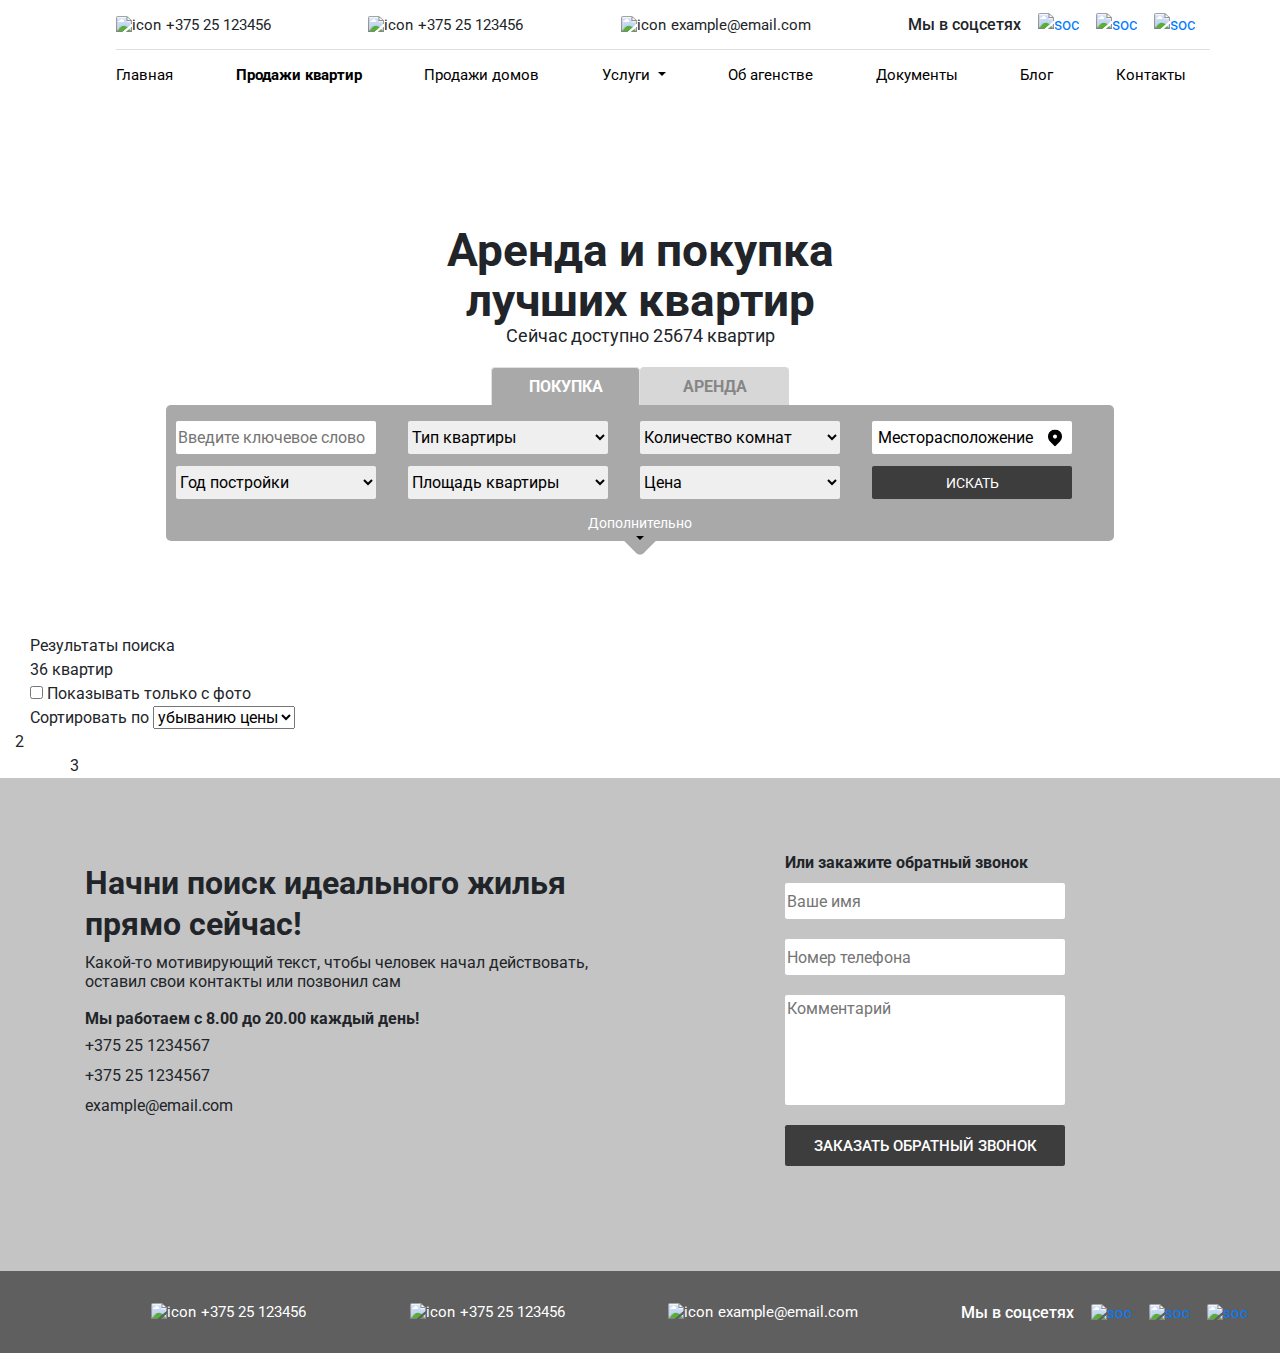
==== commit 4f4be945: "fixes 3" ====
--- a/pages/saleFlats/main.html
+++ b/pages/saleFlats/main.html
@@ -216,6 +216,27 @@
                 <a class="form__additional" href="#">Дополнительно</a>
             </div>
             <!-- end-content -->
+        </div>
+
+        <!--
+            ##################################################################################
+                                                SEARCH RESULT
+            ##################################################################################
+        -->
+        <div class="search-result container-fluid">
+            <div class="toolbar search-result__toolbar container-fluid">
+                <div class="toolbar__title">Результаты поиска</div>
+                <div class="toolbar__amount-flats">36 квартир</div>
+                <div class="showOnlyPhotos">
+                    <input type="checkbox"> Показывать только с фото
+                </div>
+                <div class="sort">Сортировать по <select name="" id="">
+                        <option value="0">убыванию цены</option>
+                    </select></div>
+                <div class="reflection"></div>
+            </div>
+            <div class="result search-result__result">2</div>
+            <div class="pagination search-result__pagination container">3</div>
         </div>
 
         <!--
--- a/pages/saleFlats/css/flats.css
+++ b/pages/saleFlats/css/flats.css
@@ -82,6 +82,7 @@
   border: none;
   outline: none;
   border-radius: 2px;
+  margin: 0;
 }
 
 @media screen and (max-width: 991px) {
@@ -122,3 +123,14 @@
     width: 100%;
   }
 }
+
+@media screen and (max-width: 417px) {
+  .text__title {
+    font-size: 32px;
+    line-height: 30px;
+    margin-bottom: 10px;
+  }
+  .text__description {
+    font-size: 16px;
+  }
+}
